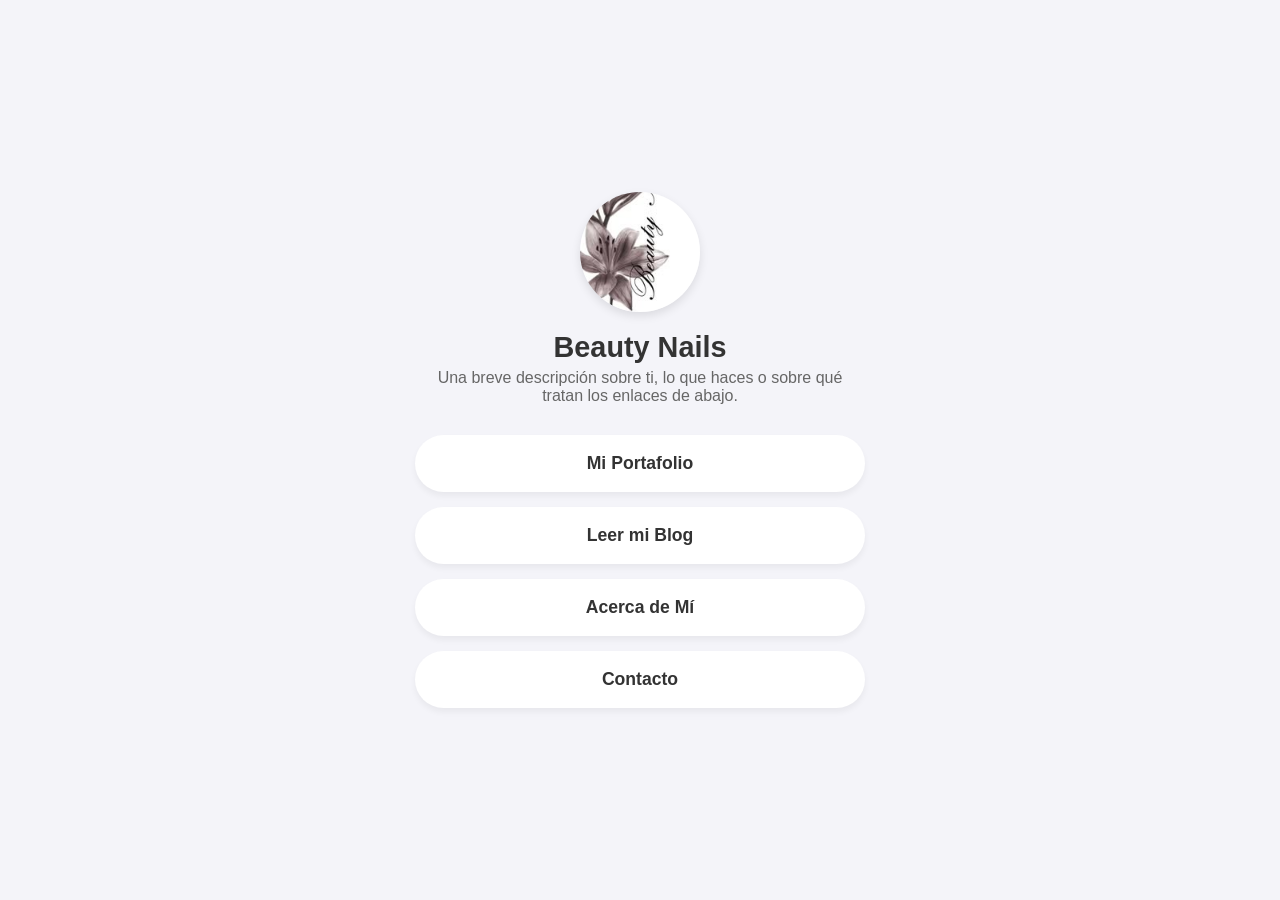
==== index.html @ 7c0fb4f4 "asdas" ====
<!DOCTYPE html>
<html lang="es">
<head>
    <meta charset="UTF-8">
    <meta name="viewport" content="width=device-width, initial-scale=1.0">
    <title>Mis Enlaces</title>
    <link rel="stylesheet" href="style.css">
</head>
<body>
    <div class="container">
        
        <div class="profile">
            <img src="assets/beautynailspfp.jpg" alt="Foto de perfil" class="profile-img">
            <h1 class="name">Beauty Nails</h1>
            <p class="bio">Una breve descripción sobre ti, lo que haces o sobre qué tratan los enlaces de abajo.</p>
        </div>

        <div class="links">
            <a href="pagina1.html" class="link-btn" target="_blank">Mi Portafolio</a>
            <a href="pagina2.html" class="link-btn" target="_blank">Leer mi Blog</a>
            <a href="pagina3.html" class="link-btn" target="_blank">Acerca de Mí</a>
            <a href="contacto.html" class="link-btn" target="_blank">Contacto</a>
        </div>

    </div>
</body>
</html>
---- style.css ----
/* Configuraciones básicas para toda la página */
body {
    font-family: 'Helvetica Neue', Arial, sans-serif;
    background-color: #f4f4f9; /* Color de fondo */
    margin: 0;
    padding: 0;
    display: flex;
    justify-content: center;
    align-items: center;
    min-height: 100vh;
}

/* Contenedor principal que centra todo */
.container {
    width: 100%;
    max-width: 450px;
    padding: 20px;
    text-align: center;
}

/* Estilos de la foto y el texto del perfil */
.profile {
    margin-bottom: 30px;
}

.profile-img {
    width: 120px;
    height: 120px;
    border-radius: 50%;
    object-fit: cover;
    margin-bottom: 15px;
    box-shadow: 0 4px 10px rgba(0, 0, 0, 0.1);
}

.name {
    margin: 0;
    font-size: 1.8rem;
    color: #333;
}

.bio {
    color: #666;
    font-size: 1rem;
    margin-top: 5px;
}

/* Contenedor de los botones */
.links {
    display: flex;
    flex-direction: column;
    gap: 15px; /* Espacio entre los botones */
}

/* Estilo de cada botón individual */
.link-btn {
    display: block;
    background-color: #ffffff;
    color: #333;
    text-decoration: none;
    padding: 16px;
    border-radius: 30px; /* Bordes redondeados */
    font-weight: bold;
    font-size: 1.1rem;
    box-shadow: 0 4px 6px rgba(0, 0, 0, 0.05);
    transition: all 0.3s ease;
    border: 2px solid transparent;
}

/* Efecto cuando el mouse pasa por encima (Hover) */
.link-btn:hover {
    transform: translateY(-3px); /* Hace que el botón "suba" un poquito */
    box-shadow: 0 8px 15px rgba(0, 0, 0, 0.1);
    border-color: #ddd;
}
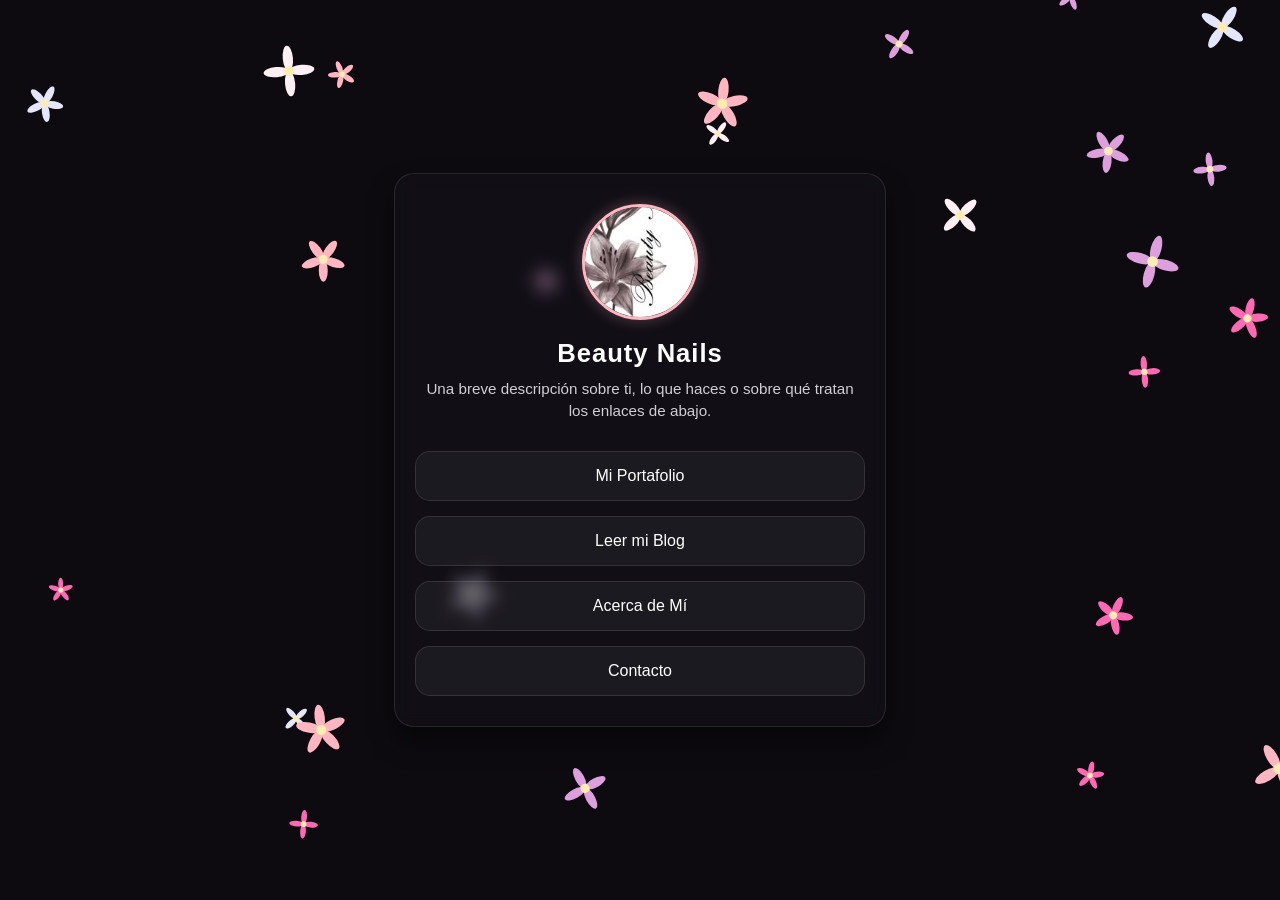
==== commit 34f02a27: "animatedbg" ====
--- a/index.html
+++ b/index.html
@@ -7,6 +7,7 @@
     <link rel="stylesheet" href="style.css">
 </head>
 <body>
+    <canvas id="bg-canvas"></canvas>
     <div class="container">
         
         <div class="profile">
@@ -23,5 +24,7 @@
         </div>
 
     </div>
+
+    <script src="script.js"></script>
 </body>
 </html>
--- a/style.css
+++ b/style.css
@@ -1,74 +1,92 @@
-/* Configuraciones básicas para toda la página */
+/* Configuraciones básicas y fondo oscuro */
 body {
     font-family: 'Helvetica Neue', Arial, sans-serif;
-    background-color: #f4f4f9; /* Color de fondo */
     margin: 0;
     padding: 0;
     display: flex;
     justify-content: center;
     align-items: center;
     min-height: 100vh;
+    background-color: #0d0b10; /* Color de respaldo súper oscuro */
+    color: #ffffff;
+    overflow-x: hidden; /* Evita barras de desplazamiento horizontales */
 }
 
-/* Contenedor principal que centra todo */
+/* El lienzo animado va de fondo absoluto */
+#bg-canvas {
+    position: fixed;
+    top: 0;
+    left: 0;
+    width: 100vw;
+    height: 100vh;
+    z-index: -1; /* Lo pone detrás de todo */
+}
+
+/* Contenedor principal con efecto vidrio esmerilado */
 .container {
     width: 100%;
     max-width: 450px;
-    padding: 20px;
+    padding: 30px 20px;
     text-align: center;
+    background: rgba(20, 18, 25, 0.6); /* Fondo semi-transparente */
+    backdrop-filter: blur(8px); /* Desenfoca lo que hay detrás */
+    border-radius: 20px;
+    border: 1px solid rgba(255, 255, 255, 0.1);
+    box-shadow: 0 15px 25px rgba(0, 0, 0, 0.5);
+    margin: 20px;
 }
 
-/* Estilos de la foto y el texto del perfil */
 .profile {
     margin-bottom: 30px;
 }
 
 .profile-img {
-    width: 120px;
-    height: 120px;
+    width: 110px;
+    height: 110px;
     border-radius: 50%;
     object-fit: cover;
     margin-bottom: 15px;
-    box-shadow: 0 4px 10px rgba(0, 0, 0, 0.1);
+    border: 3px solid #ffb6c1; /* Borde rosa suave */
+    box-shadow: 0 0 15px rgba(255, 182, 193, 0.3);
 }
 
 .name {
     margin: 0;
-    font-size: 1.8rem;
-    color: #333;
+    font-size: 1.6rem;
+    color: #ffffff;
+    letter-spacing: 1px;
 }
 
 .bio {
-    color: #666;
-    font-size: 1rem;
-    margin-top: 5px;
+    color: #d1ced6;
+    font-size: 0.95rem;
+    margin-top: 10px;
+    line-height: 1.4;
 }
 
-/* Contenedor de los botones */
 .links {
     display: flex;
     flex-direction: column;
-    gap: 15px; /* Espacio entre los botones */
+    gap: 15px;
 }
 
-/* Estilo de cada botón individual */
+/* Estilo de los botones oscuros */
 .link-btn {
     display: block;
-    background-color: #ffffff;
-    color: #333;
+    background-color: rgba(255, 255, 255, 0.05);
+    color: #ffffff;
     text-decoration: none;
-    padding: 16px;
-    border-radius: 30px; /* Bordes redondeados */
-    font-weight: bold;
-    font-size: 1.1rem;
-    box-shadow: 0 4px 6px rgba(0, 0, 0, 0.05);
+    padding: 15px;
+    border-radius: 15px;
+    font-weight: 500;
+    font-size: 1rem;
+    border: 1px solid rgba(255, 255, 255, 0.1);
     transition: all 0.3s ease;
-    border: 2px solid transparent;
 }
 
-/* Efecto cuando el mouse pasa por encima (Hover) */
 .link-btn:hover {
-    transform: translateY(-3px); /* Hace que el botón "suba" un poquito */
-    box-shadow: 0 8px 15px rgba(0, 0, 0, 0.1);
-    border-color: #ddd;
+    background-color: rgba(255, 182, 193, 0.2); /* Brillo rosa al pasar el mouse */
+    border-color: #ffb6c1;
+    transform: translateY(-2px);
+    box-shadow: 0 5px 15px rgba(255, 182, 193, 0.2);
 }
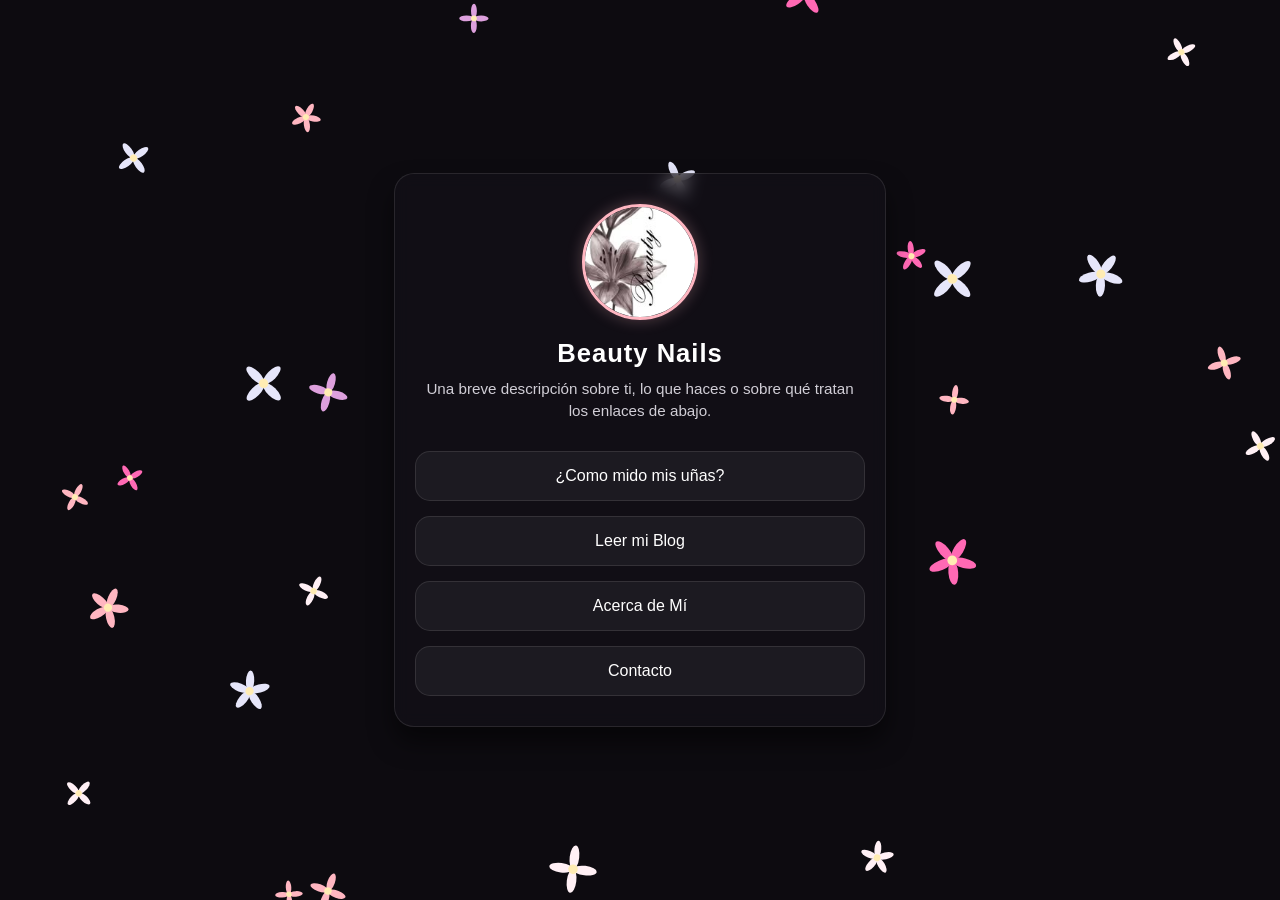
==== commit cf193049: "jnafdjnk" ====
--- a/index.html
+++ b/index.html
@@ -17,7 +17,7 @@
         </div>
 
         <div class="links">
-            <a href="pagina1.html" class="link-btn" target="_blank">Mi Portafolio</a>
+            <a href="mediruñas.html" class="link-btn">¿Como mido mis uñas?</a>
             <a href="pagina2.html" class="link-btn" target="_blank">Leer mi Blog</a>
             <a href="pagina3.html" class="link-btn" target="_blank">Acerca de Mí</a>
             <a href="contacto.html" class="link-btn" target="_blank">Contacto</a>
--- a/style.css
+++ b/style.css
@@ -89,4 +89,69 @@
     border-color: #ffb6c1;
     transform: translateY(-2px);
     box-shadow: 0 5px 15px rgba(255, 182, 193, 0.2);
+}
+
+.guide-page {
+    text-align: left; /* El texto explicativo se lee mejor alineado a la izquierda */
+}
+
+.guide-page h1 {
+    color: #838383;
+    font-size: 1.8rem;
+    margin-top: 20px;
+    text-align: center;
+}
+
+.guide-intro {
+    color: #969696;
+    font-size: 0.95rem;
+    line-height: 1.5;
+    margin-bottom: 25px;
+    text-align: center;
+}
+
+/* Tarjetas individuales para separar los pasos */
+.step-card {
+    background-color: #00000063;
+    border-radius: 15px;
+    padding: 20px;
+    margin-bottom: 20px;
+    box-shadow: 0 4px 6px rgba(0, 0, 0, 0.02);
+}
+
+.step-card h2 {
+    color: #7e7e7e;
+    font-size: 1.2rem;
+    margin-top: 0;
+    margin-bottom: 12px;
+}
+
+.step-card p {
+    color: #9b9b9b;
+    font-size: 0.95rem;
+    line-height: 1.5;
+    margin-bottom: 0;
+}
+
+/* Imágenes dentro de la guía */
+.guide-img {
+    width: 100%;
+    height: auto;
+    border-radius: 10px;
+    margin-bottom: 12px;
+    display: block;
+}
+
+/* Botón de volver */
+.back-btn {
+    display: inline-block;
+    color: #888;
+    text-decoration: none;
+    font-size: 0.9rem;
+    font-weight: bold;
+    transition: color 0.2s;
+}
+
+.back-btn:hover {
+    color: #333;
 }
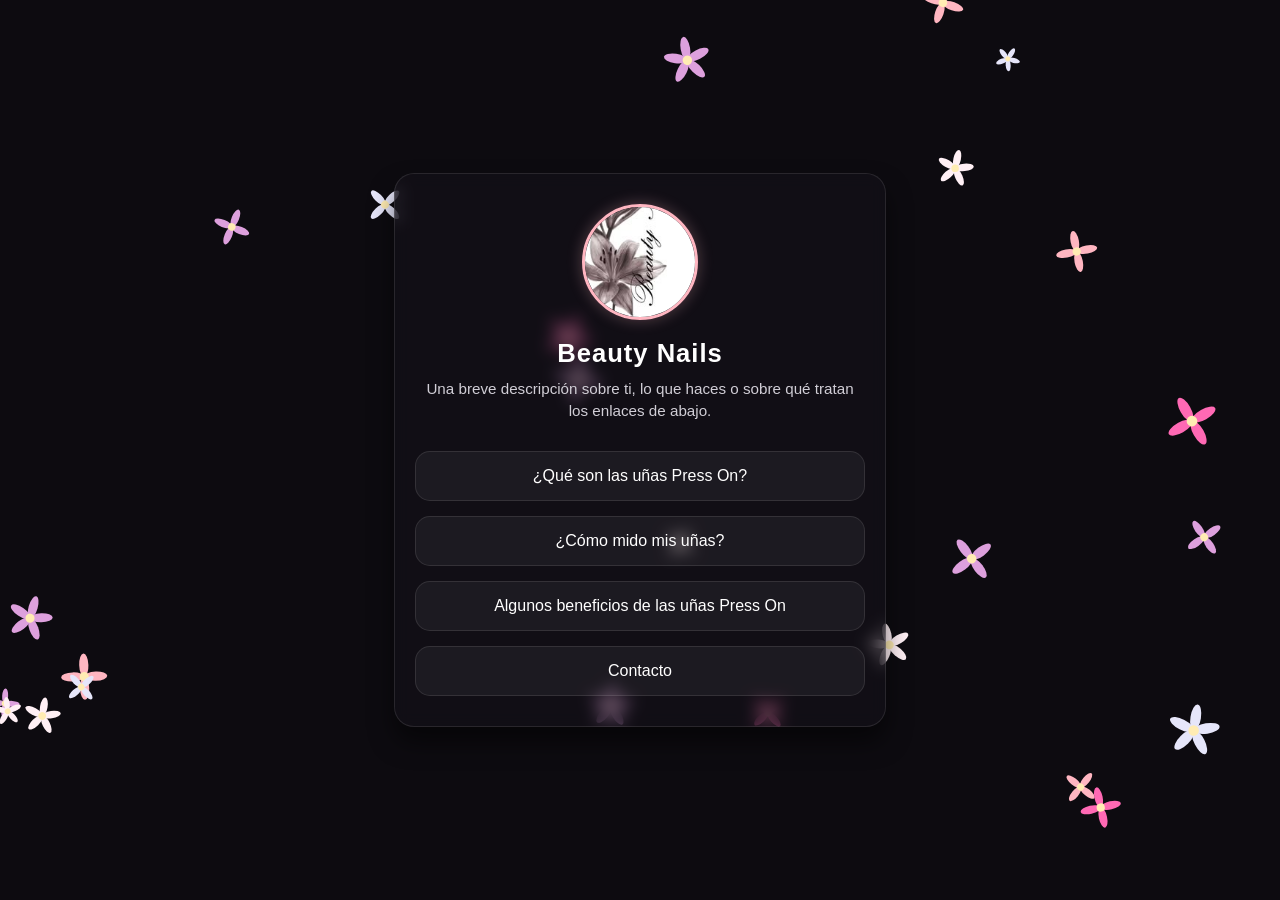
==== commit 441dc0d7: "udsuasdu" ====
--- a/index.html
+++ b/index.html
@@ -17,10 +17,11 @@
         </div>
 
         <div class="links">
-            <a href="mediruñas.html" class="link-btn">¿Como mido mis uñas?</a>
-            <a href="pagina2.html" class="link-btn" target="_blank">Leer mi Blog</a>
-            <a href="pagina3.html" class="link-btn" target="_blank">Acerca de Mí</a>
-            <a href="contacto.html" class="link-btn" target="_blank">Contacto</a>
+
+            <a href="queson.html" class="link-btn">¿Qué son las uñas Press On?</a>
+            <a href="mediruñas.html" class="link-btn">¿Cómo mido mis uñas?</a>
+            <a href="beneficios.html" class="link-btn">Algunos beneficios de las uñas Press On</a>
+            <a href="contacto.html" class="link-btn">Contacto</a>
         </div>
 
     </div>
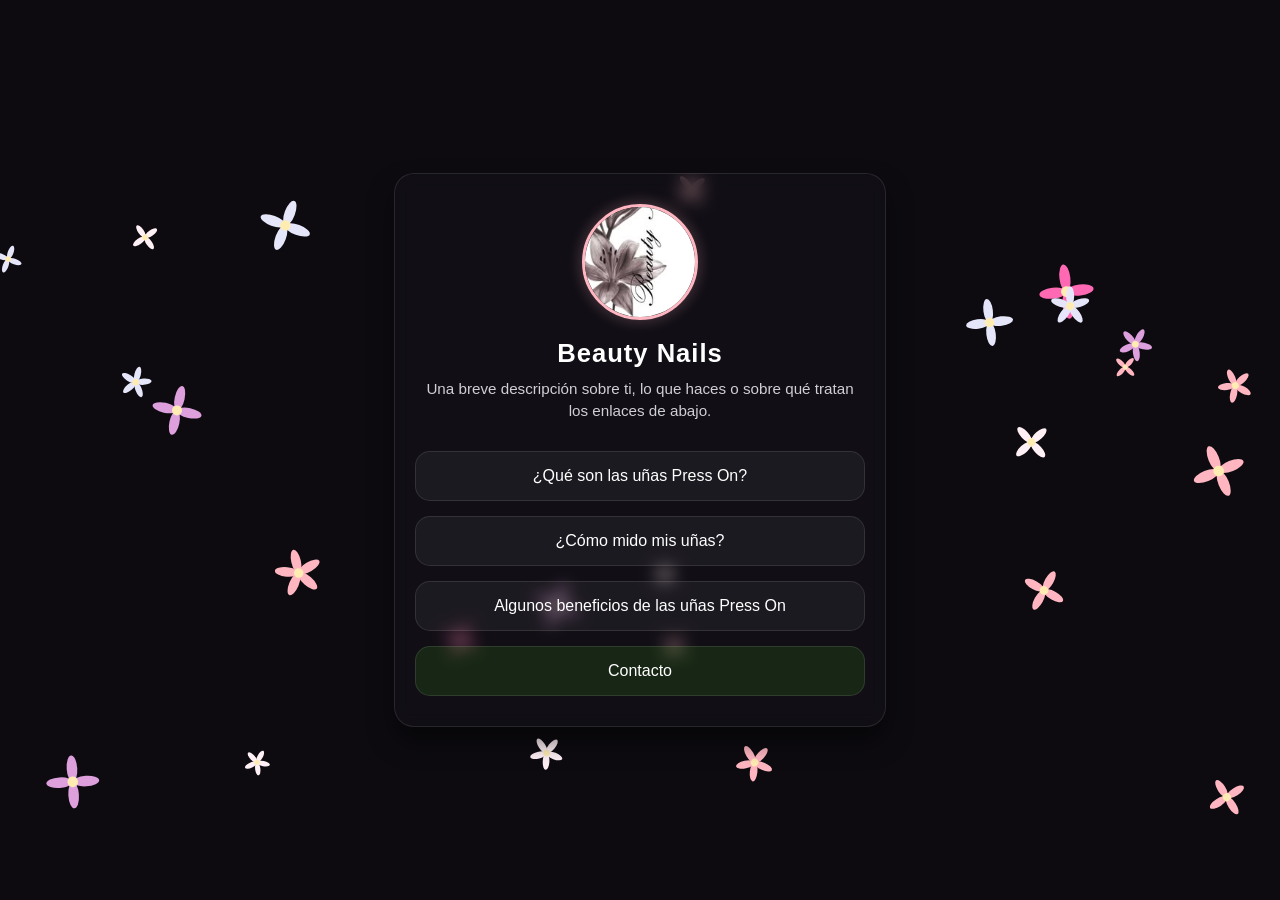
==== commit 9c982eb5: "asda" ====
--- a/index.html
+++ b/index.html
@@ -21,7 +21,7 @@
             <a href="queson.html" class="link-btn">¿Qué son las uñas Press On?</a>
             <a href="mediruñas.html" class="link-btn">¿Cómo mido mis uñas?</a>
             <a href="beneficios.html" class="link-btn">Algunos beneficios de las uñas Press On</a>
-            <a href="contacto.html" class="link-btn">Contacto</a>
+            <a href="https://wa.me/5491126327142" class="link-btn-wsp">Contacto</a>
         </div>
 
     </div>
--- a/style.css
+++ b/style.css
@@ -91,6 +91,26 @@
     box-shadow: 0 5px 15px rgba(255, 182, 193, 0.2);
 }
 
+.link-btn-wsp {
+    display: block;
+    background-color: rgba(53, 138, 27, 0.212);
+    color: #ffffff;
+    text-decoration: none;
+    padding: 15px;
+    border-radius: 15px;
+    font-weight: 500;
+    font-size: 1rem;
+    border: 1px solid rgba(255, 255, 255, 0.1);
+    transition: all 0.3s ease;
+}
+
+.link-btn-wsp:hover {
+    background-color: rgba(255, 182, 193, 0.2); /* Brillo rosa al pasar el mouse */
+    border-color: #ffb6c1;
+    transform: translateY(-2px);
+    box-shadow: 0 5px 15px rgba(255, 182, 193, 0.2);
+}
+
 .guide-page {
     text-align: left; /* El texto explicativo se lee mejor alineado a la izquierda */
 }
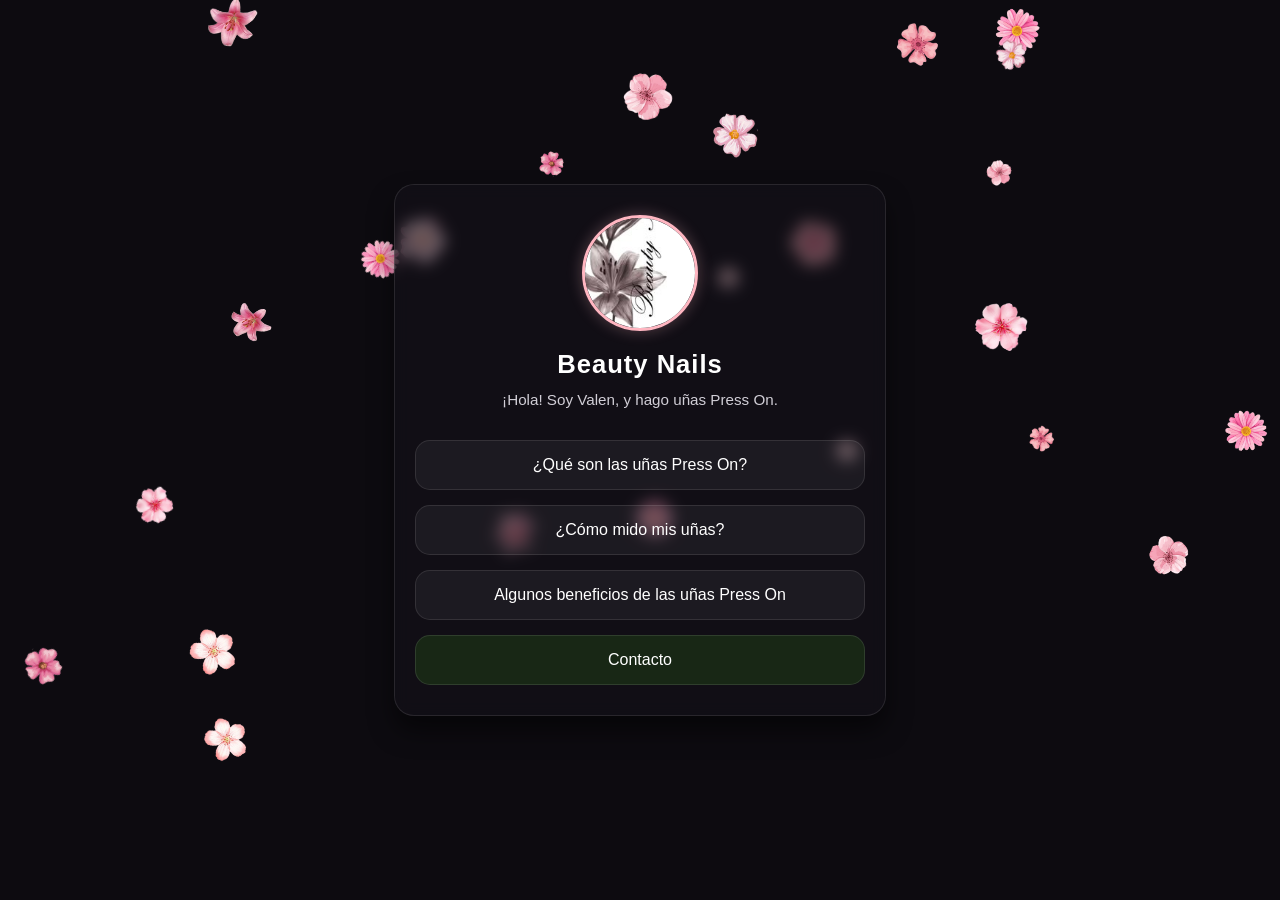
==== commit 7fc47247: "wspbutton" ====
--- a/index.html
+++ b/index.html
@@ -13,7 +13,7 @@
         <div class="profile">
             <img src="assets/beautynailspfp.jpg" alt="Foto de perfil" class="profile-img">
             <h1 class="name">Beauty Nails</h1>
-            <p class="bio">Una breve descripción sobre ti, lo que haces o sobre qué tratan los enlaces de abajo.</p>
+            <p class="bio">¡Hola! Soy Valen, y hago uñas Press On.</p>
         </div>
 
         <div class="links">
--- a/style.css
+++ b/style.css
@@ -105,10 +105,10 @@
 }
 
 .link-btn-wsp:hover {
-    background-color: rgba(255, 182, 193, 0.2); /* Brillo rosa al pasar el mouse */
-    border-color: #ffb6c1;
+    background-color: rgba(151, 255, 119, 0.212); /* Brillo rosa al pasar el mouse */
+    border-color: #8cff88;
     transform: translateY(-2px);
-    box-shadow: 0 5px 15px rgba(255, 182, 193, 0.2);
+    box-shadow: 0 5px 15px rgba(23, 161, 35, 0.377);
 }
 
 .guide-page {
